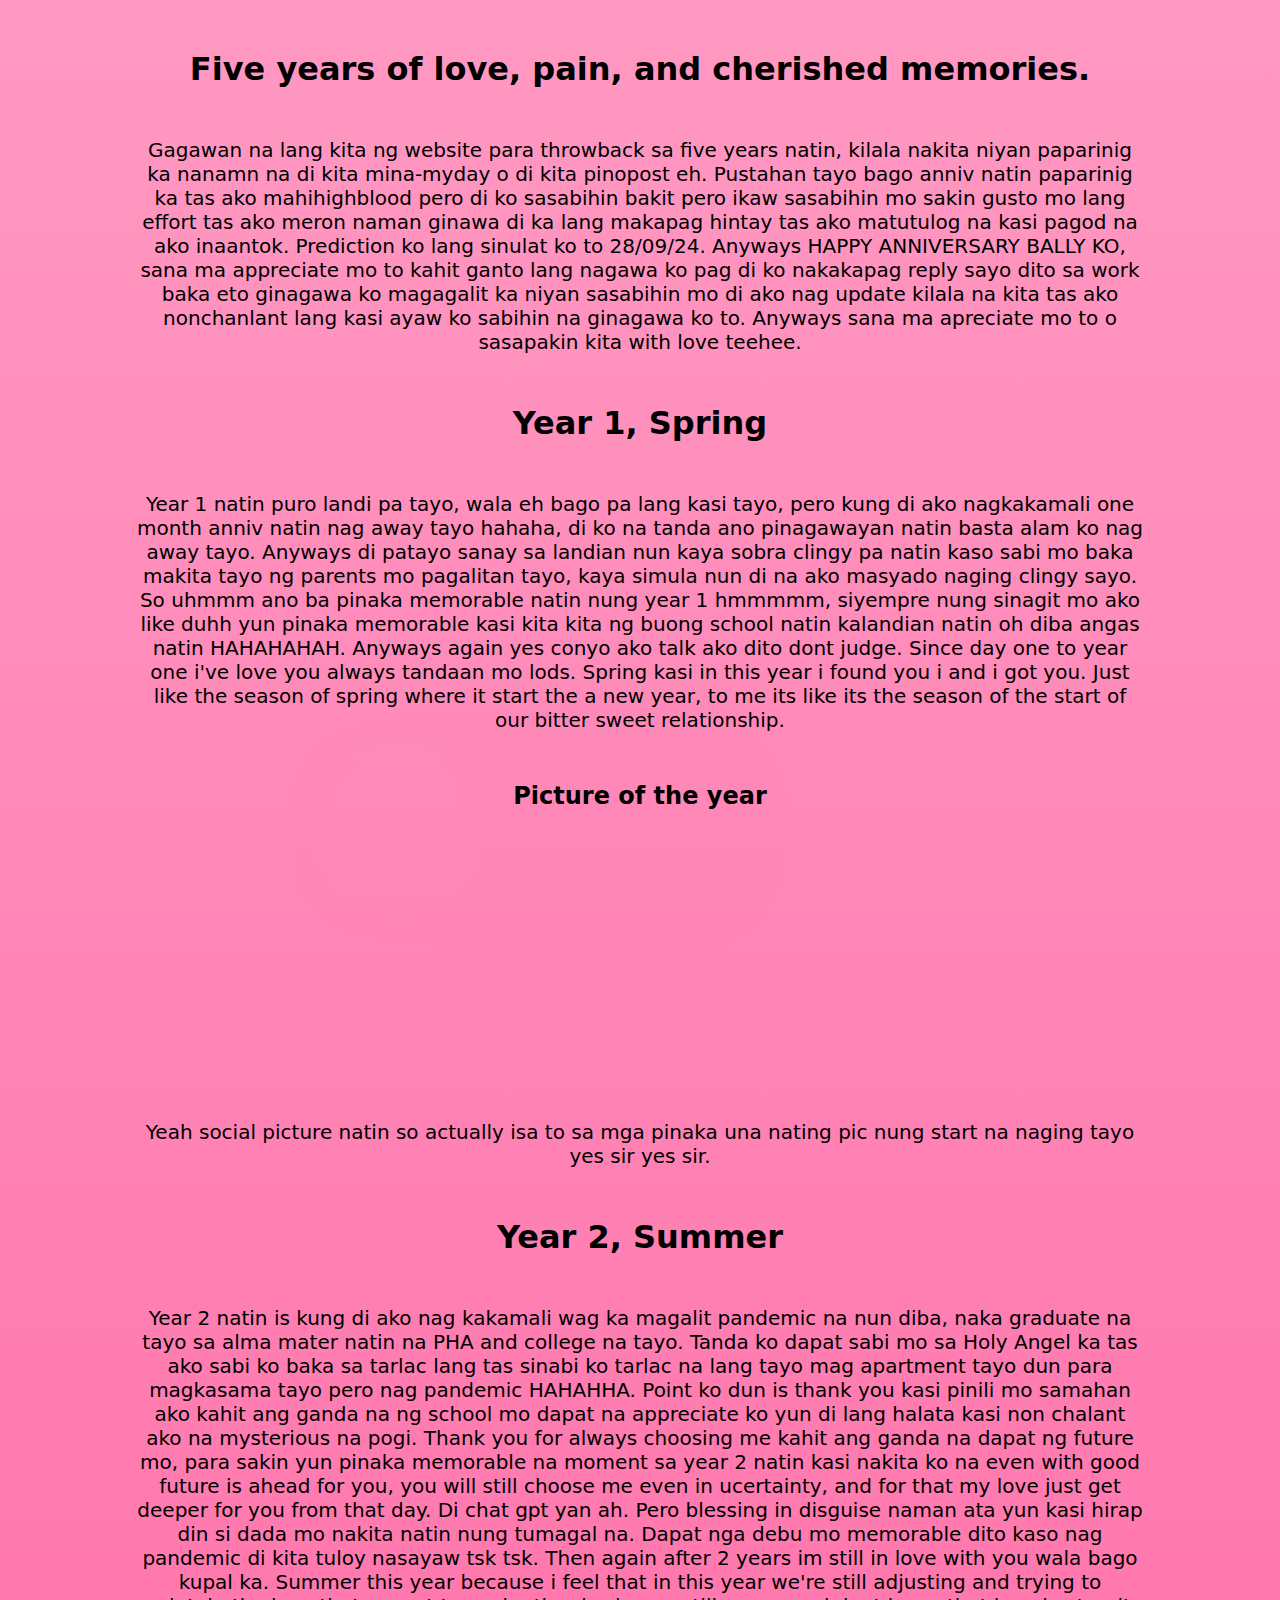
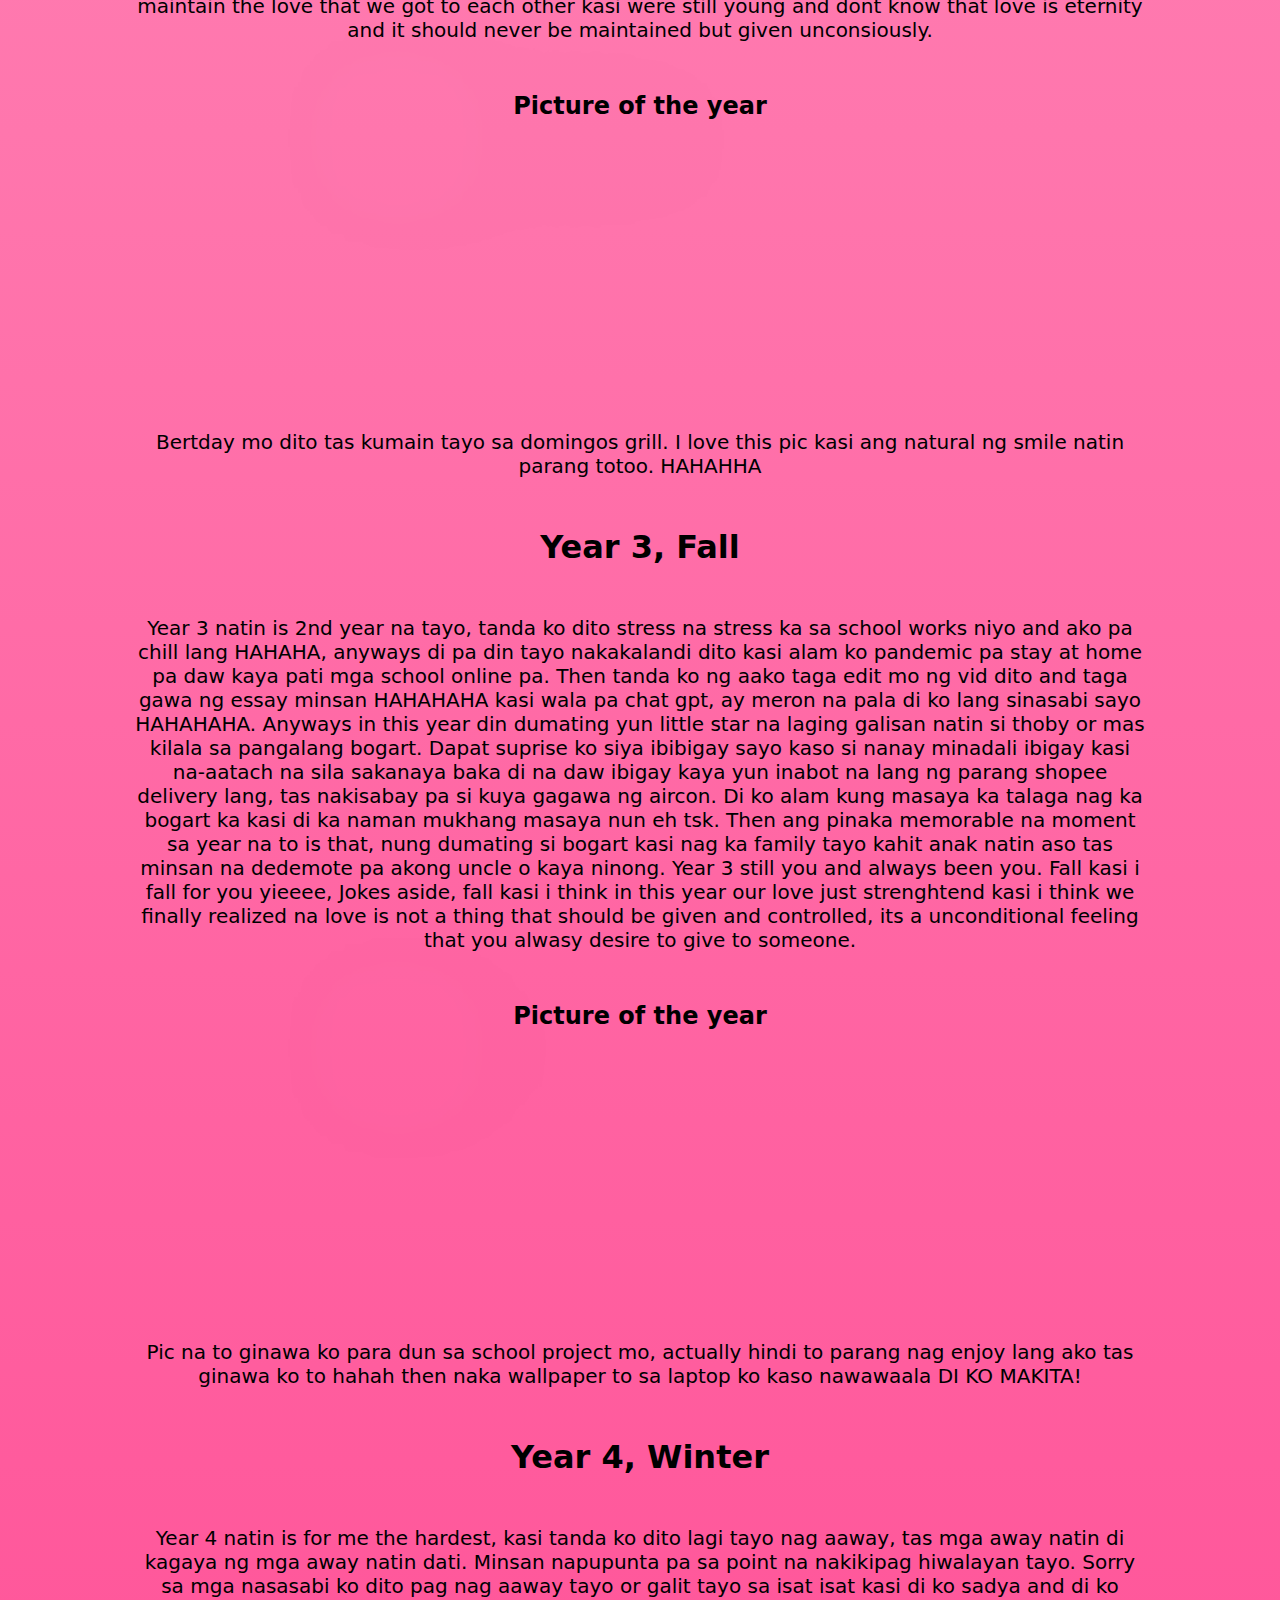
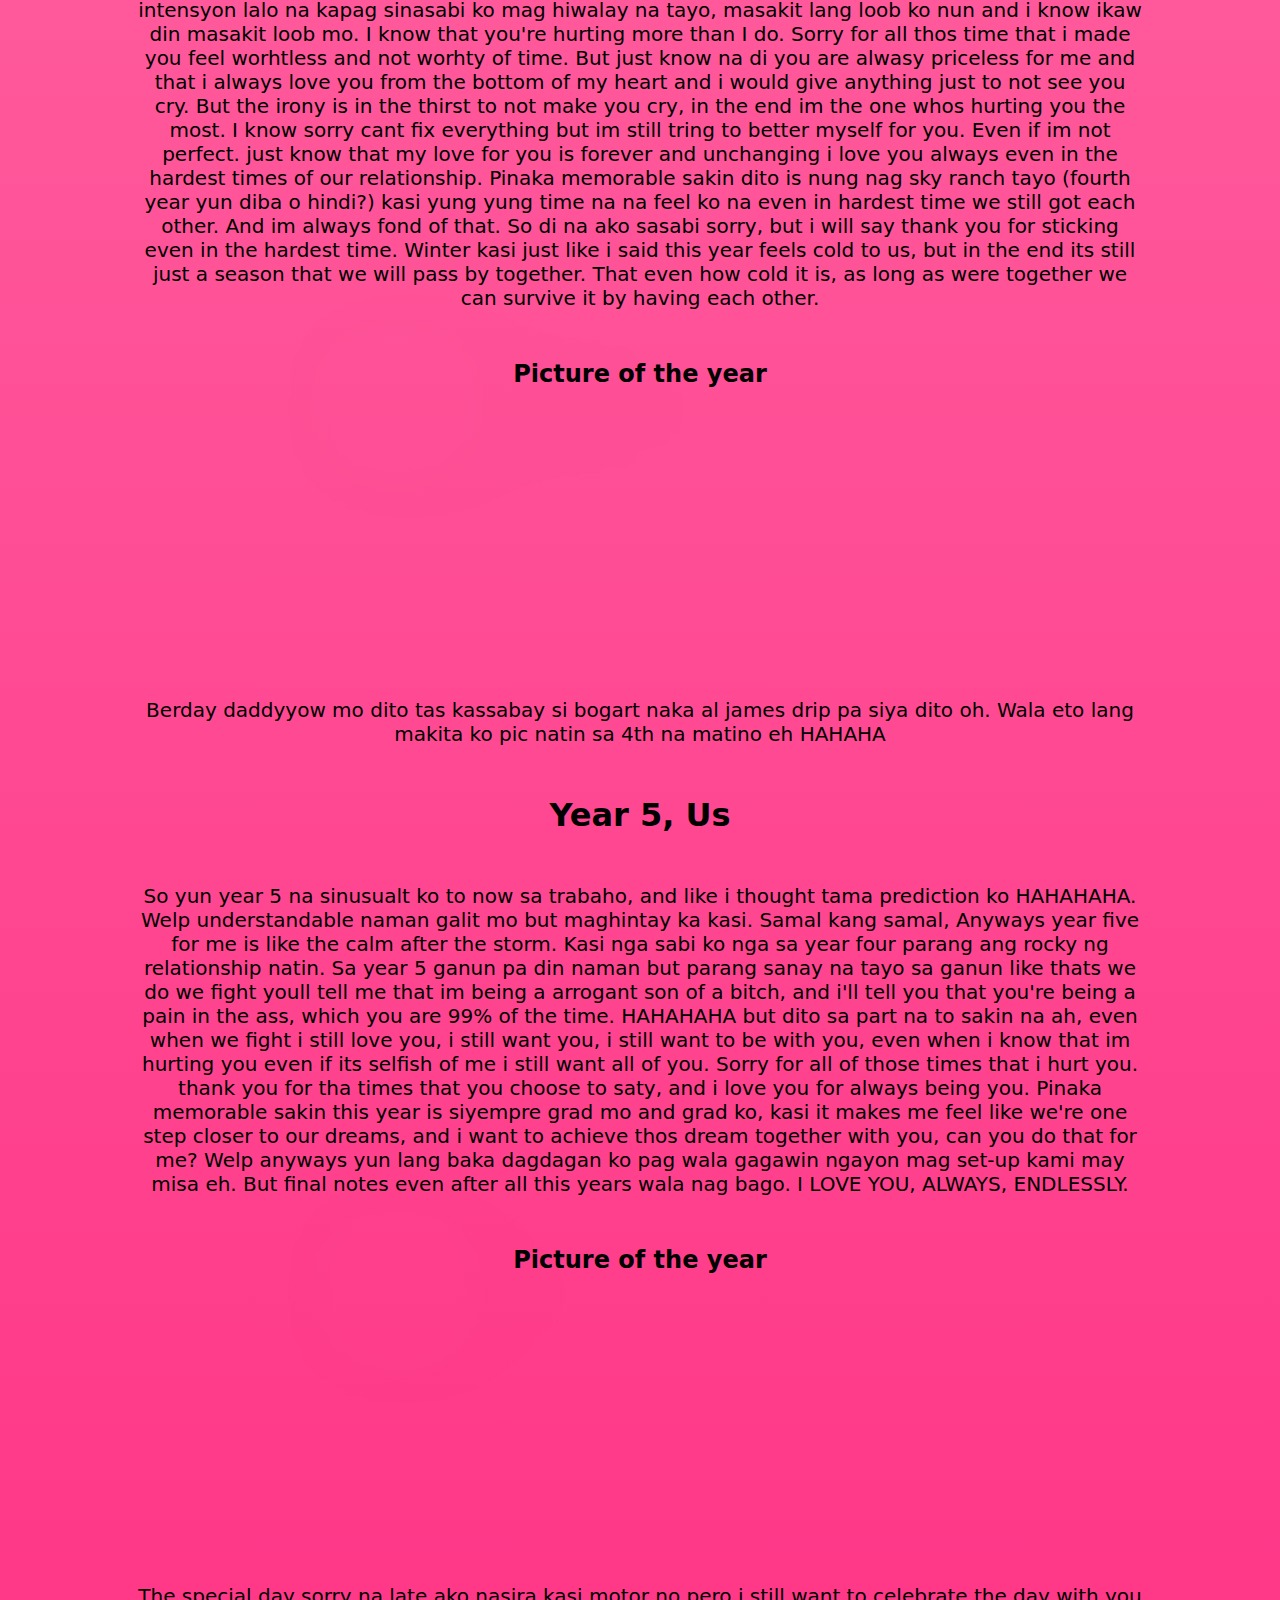
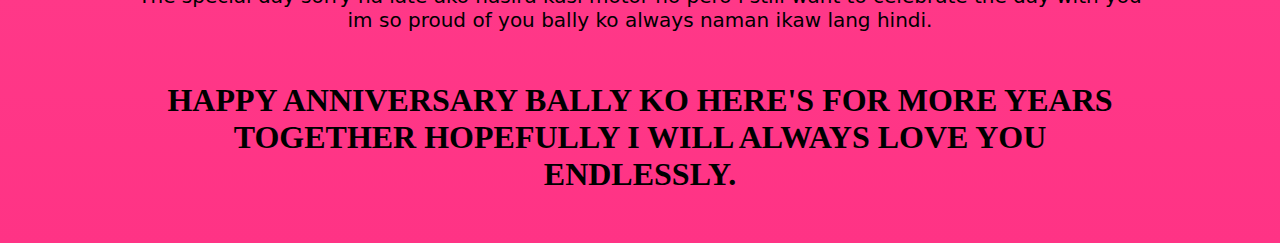
==== index.html @ c2791767 "Add files via upload" ====
<!DOCTYPE html>
<html lang="en">
<head>
    <meta charset="UTF-8">
    <meta name="viewport" content="width=device-width, initial-scale=1.0">
    <title>Styled Heading</title>
    <link href="https://fonts.googleapis.com/css2?family=EB+Garamond:ital,wght@0,400..800;1,400..800&display=swap">
    <link rel="stylesheet" type="text/css" href="styles.css">

</head>
<body>
    <div class="container">
        <h1>Five years of love, pain, and cherished memories.</h1>
        <p>Gagawan na lang kita ng website para throwback sa five years natin, kilala nakita niyan paparinig ka nanamn na di kita mina-myday o di kita 
            pinopost eh. Pustahan tayo bago anniv natin paparinig ka tas ako mahihighblood pero di ko sasabihin bakit pero ikaw sasabihin mo sakin gusto mo lang
            effort tas ako meron naman ginawa di ka lang makapag hintay tas ako matutulog na kasi pagod na ako inaantok. Prediction ko lang sinulat ko to 28/09/24.
            Anyways HAPPY ANNIVERSARY BALLY KO, sana ma appreciate mo to kahit ganto lang nagawa ko pag di ko nakakapag reply sayo dito sa work baka eto ginagawa ko magagalit ka niyan
            sasabihin mo di ako nag update kilala na kita tas ako nonchanlant lang kasi ayaw ko sabihin na ginagawa ko to. Anyways sana ma apreciate mo to o sasapakin kita with love teehee.
        </p>
    </div>
    <div>
        <h1>Year 1, Spring</h1>
        <p>Year 1 natin puro landi pa tayo, wala eh bago pa lang kasi tayo, pero kung di ako nagkakamali 
            one month anniv natin nag away tayo hahaha, di ko na tanda ano pinagawayan natin basta alam ko
            nag away tayo. Anyways di patayo sanay sa landian nun kaya sobra clingy pa natin kaso sabi mo baka
            makita tayo ng parents mo pagalitan tayo, kaya simula nun di na ako masyado naging clingy sayo. So uhmmm
            ano ba pinaka memorable natin nung year 1 hmmmmm, siyempre nung sinagit mo ako like duhh yun pinaka memorable
            kasi kita kita ng buong school natin kalandian natin oh diba angas natin HAHAHAHAH. Anyways again yes conyo ako talk
            ako dito dont judge. Since day one to year one i've love you always tandaan mo lods. Spring kasi in this year i found you i and i got you.
            Just like the season of spring where it start the a new year, to me its like its the season of the start of our bitter sweet relationship.
        </p>
        <h2>Picture of the year</h2>
        <img src="Assets\year1.jpg" alt="The Beginning" width="500" height="300" onclick="this.classList.toggle('clicked')">
        <p>
            Yeah social picture natin so actually isa to sa mga pinaka una nating pic nung start na naging tayo yes sir yes sir.
        </p>
    </div>
    <div>
        <h1>Year 2, Summer</h1>
        <p>
            Year 2 natin is kung di ako nag kakamali wag ka magalit pandemic na nun diba, naka graduate na tayo sa alma mater natin
            na PHA and college na tayo. Tanda ko dapat sabi mo sa Holy Angel ka tas ako sabi ko baka sa tarlac lang tas sinabi ko tarlac na lang
            tayo mag apartment tayo dun para magkasama tayo pero nag pandemic HAHAHHA. Point ko dun is thank you kasi pinili mo samahan ako kahit
            ang ganda na ng school mo dapat na appreciate ko yun di lang halata kasi non chalant ako na mysterious na pogi. Thank you for always choosing me
            kahit ang ganda na dapat ng future mo, para sakin yun pinaka memorable na moment sa year 2 natin kasi nakita ko na even with good future is ahead 
            for you, you will still choose me even in ucertainty, and for that my love just get deeper for you from that day. Di chat gpt yan ah. 
            Pero blessing in disguise naman ata yun kasi hirap din si dada mo nakita natin nung tumagal na. Dapat nga debu mo memorable dito kaso nag pandemic di kita tuloy
            nasayaw tsk tsk. Then again after 2 years im still in love with you wala bago kupal ka. Summer this year because i feel that in this year we're still adjusting
            and trying to maintain the love that we got to each other kasi were still young and dont know that love is eternity and it should never be maintained but given 
            unconsiously.          
        </p>
        <h2>Picture of the year</h2>
        <img src="Assets\year2.jpg" alt="Summer" width="500" height="300" onclick="this.classList.toggle('clicked')">
        <p>
            Bertday mo dito tas kumain tayo sa domingos grill. I love this pic kasi ang natural ng smile natin parang totoo. HAHAHHA
        </p>
    </div>
    <div>
        <h1>Year 3, Fall</h1>
        <p>
            Year 3 natin is 2nd year na tayo, tanda ko dito stress na stress ka sa school works niyo and ako pa chill lang HAHAHA, anyways di pa din tayo nakakalandi dito kasi
            alam ko pandemic pa stay at home pa daw kaya pati mga school online pa. Then tanda ko ng aako taga edit mo ng vid dito and taga gawa ng essay minsan HAHAHAHA kasi wala pa
            chat gpt, ay meron na pala di ko lang sinasabi sayo HAHAHAHA. Anyways in this year din dumating yun little star na laging galisan natin si thoby or mas kilala sa pangalang 
            bogart. Dapat suprise ko siya ibibigay sayo kaso si nanay minadali ibigay kasi na-aatach na sila sakanaya baka di na daw ibigay kaya yun inabot na lang ng parang shopee
            delivery lang, tas nakisabay pa si kuya gagawa ng aircon. Di ko alam kung masaya ka talaga nag ka bogart ka kasi di ka naman mukhang masaya nun eh tsk. Then ang pinaka memorable
            na moment sa year na to is that, nung dumating si bogart kasi nag ka family tayo kahit anak natin aso tas minsan na dedemote pa akong uncle o kaya ninong. Year 3 still you 
            and always been you. Fall kasi i fall for you yieeee, Jokes aside, fall kasi i think in this year our love just strenghtend kasi i think we finally realized na love is not 
            a thing that should be given and controlled, its a unconditional feeling that you alwasy desire to give to someone. 
        </p>
        <h2>Picture of the year</h2>
        <img src="Assets\year3.jpg" alt="Fall" width="500" height="300" onclick="this.classList.toggle('clicked')">
        <p>
            Pic na to ginawa ko para dun sa school project mo, actually hindi to parang nag enjoy lang ako tas ginawa ko to hahah  then naka wallpaper to sa laptop ko kaso nawawaala DI KO MAKITA!
        </p>
    </div>
    <div>
        <h1>Year 4, Winter</h1>
        <p>
            Year 4 natin is for me the hardest, kasi tanda ko dito lagi tayo nag aaway, tas mga away natin di kagaya ng mga away natin dati. Minsan napupunta pa sa point na nakikipag hiwalayan
            tayo. Sorry sa mga nasasabi ko dito pag nag aaway tayo or galit tayo sa isat isat kasi di ko sadya and di ko intensyon lalo na kapag sinasabi ko mag hiwalay na tayo, masakit lang loob
            ko nun and i know ikaw din masakit loob mo. I know that you're hurting more than I do. Sorry for all thos time that i made you feel worhtless and not worhty of time. But just know 
            na di you are alwasy priceless for me and that i always love you from the bottom of my heart and i would give anything just to not see you cry. But the irony is in the thirst to 
            not make you cry, in the end im the one whos hurting you the most. I know sorry cant fix everything but im still tring to better myself for you. Even if im not perfect. just know that
            my love for you is forever and unchanging i love you always even in the hardest times of our relationship. Pinaka memorable sakin dito is nung nag sky ranch tayo (fourth year yun diba o hindi?)
            kasi yung yung time na na feel ko na even in hardest time we still got each other. And im always fond of that. So di na ako sasabi sorry, but i will say thank you for sticking even in the hardest
            time. Winter kasi just like i said this year feels cold to us, but in the end its still just a season that we will pass by together. That even how cold it is, as long as were together
            we can survive it by having each other.
        </p>
        <h2>Picture of the year</h2>
        <img src="Assets\year4.jpg" alt="Winter" width="500" height="300" onclick="this.classList.toggle('clicked')">
        <P>
            Berday daddyyow mo dito tas kassabay si bogart naka al james drip pa siya dito oh. Wala eto lang makita ko pic natin sa 4th na matino eh HAHAHA
        </P>
    </div>
    <div>
        <h1>Year 5, Us</h1>
        <p>
            So yun year 5 na sinusualt ko to now sa trabaho, and like i thought tama prediction ko HAHAHAHA. Welp understandable naman galit mo but maghintay ka kasi. Samal kang samal, Anyways
            year five for me is like the calm after the storm. Kasi nga sabi ko nga sa year four parang ang rocky ng relationship natin. Sa year 5 ganun pa din naman but parang sanay na tayo sa ganun
            like thats we do we fight youll tell me that im being a arrogant son of a bitch, and i'll tell you that you're being a pain in the ass, which you are 99% of the time. HAHAHAHA
            but dito sa part na to sakin na ah, even when we fight i still love you, i still want you, i still want to be with you, even when i know that im hurting you even if its selfish of me
            i still want all of you. Sorry for all of those times that i hurt you. thank you for tha times that you choose to saty, and i love you for always being you. Pinaka memorable sakin this year
            is siyempre grad mo and grad ko, kasi it makes me feel like we're one step closer to our dreams, and i want to achieve thos dream together with you, can you do that for me? Welp anyways yun lang baka dagdagan
            ko pag wala gagawin ngayon mag set-up kami may misa eh. But final notes even after all this years wala nag bago. I LOVE YOU, ALWAYS, ENDLESSLY.
        </p>
        <h2>Picture of the year</h2>
        <img src="Assets\year5.jpg" alt="Start" width="500" height="300" onclick="this.classList.toggle('clicked')">
        <p>
            The special day sorry na late ako nasira kasi motor no pero i still want to celebrate the day with you im so proud of you bally ko always naman ikaw lang hindi.
        </p>
    </div>
    <div>
        <h1 id="last-h1">HAPPY ANNIVERSARY BALLY KO HERE'S FOR MORE YEARS TOGETHER HOPEFULLY I WILL ALWAYS LOVE YOU ENDLESSLY.</h1>
    </div>
</body>
</html>
---- styles.css ----
/* Add a blur effect to the images initially */
img {
    object-fit: contain;
    filter: blur(100px);
    transition: filter 0.5s;
}

/* Remove the blur effect when the image is clicked */
img.clicked {
    filter: none;
}

body {
    text-align: center;
    background-image: linear-gradient(to bottom, #ff99c2, #ff3385 );
}

img {
    display: block;
    margin: 0 auto;
    filter: blur(100px);
    transition: filter 0.5s;
}

img.clicked {
    filter: none;
}

h1, h2 {
    margin: 0 auto;
    width: 80%;
    font-family: system-ui, -apple-system, BlinkMacSystemFont, 'Segoe UI', Roboto, Oxygen, Ubuntu, Cantarell, 'Open Sans', 'Helvetica Neue', sans-serif;
}

p {
    margin: 0 auto;
    width: 80%;
    font-size: 20px;
    font-family: system-ui, -apple-system, BlinkMacSystemFont, 'Segoe UI', Roboto, Oxygen, Ubuntu, Cantarell, 'Open Sans', 'Helvetica Neue', sans-serif;
}

h1 {
    margin-top: 50px;
    margin-bottom: 50px;
}

h2 {
    margin-top: 50px;
    margin-bottom: 10px;
}

#last-h1 {
    font-family: "EB Garamond", serif;
}
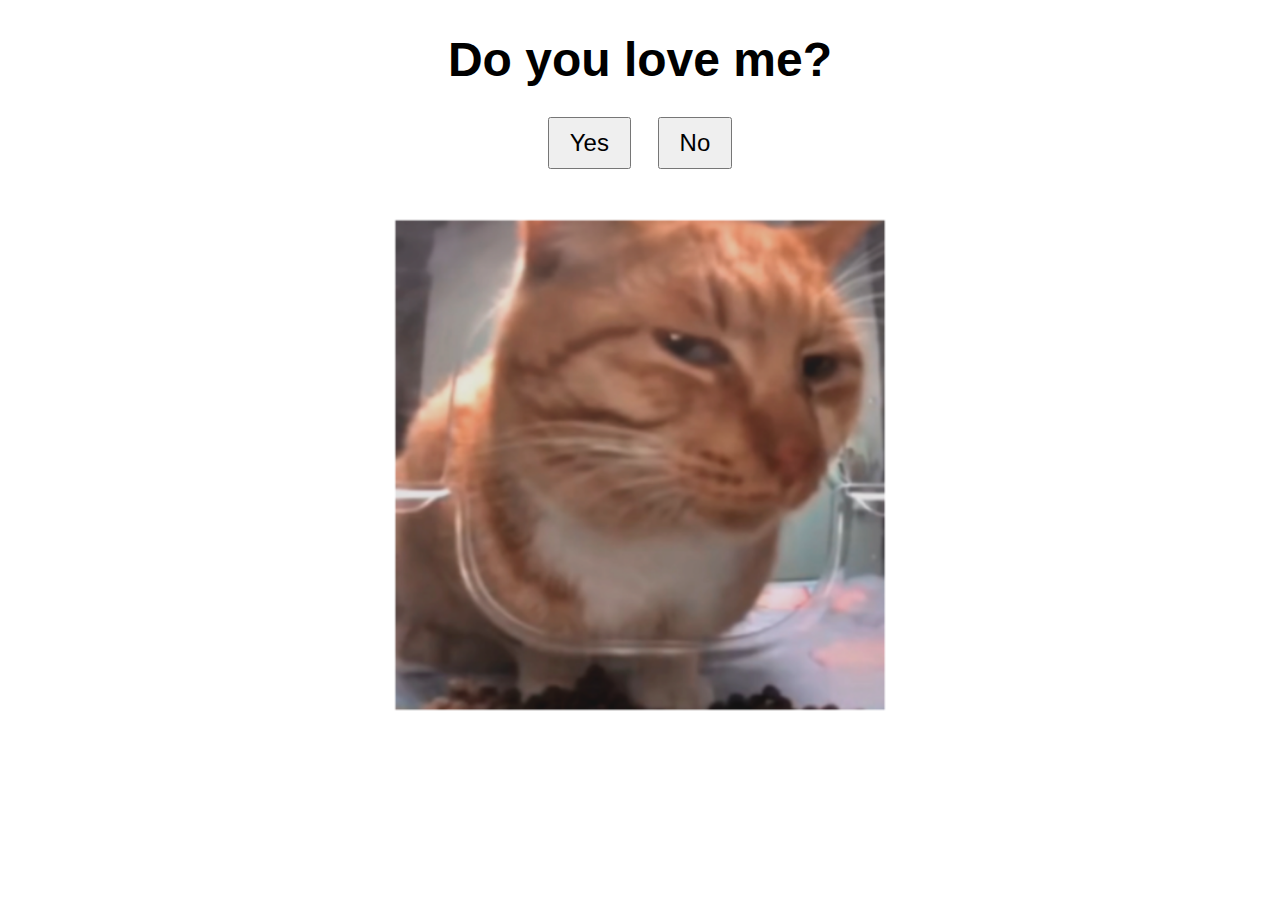
==== commit 6a4313e6: "Update and rename first.html to index.html" ====
--- a/index.html
+++ b/index.html
@@ -3,114 +3,72 @@
 <head>
     <meta charset="UTF-8">
     <meta name="viewport" content="width=device-width, initial-scale=1.0">
-    <title>Styled Heading</title>
-    <link href="https://fonts.googleapis.com/css2?family=EB+Garamond:ital,wght@0,400..800;1,400..800&display=swap">
-    <link rel="stylesheet" type="text/css" href="styles.css">
-
+    <title>Question Page</title>
+    <style>
+        body {
+            text-align: center;
+            font-size: 24px;
+            font-family: Arial, sans-serif;
+        }
+        
+        h1 {
+            font-size: 48px;
+            margin-bottom: 20px;
+        }
+        
+        button {
+            font-size: 24px;
+            padding: 10px 20px;
+            margin: 10px;
+        }
+        
+        #really-counter {
+            font-size: 36px;
+            margin-top: 20px;
+        }
+        
+        #image-container {
+            width: 1000px;
+            height: 500px;
+            margin: 0 auto;
+        }
+        
+        #image-container img {
+            width: 100%;
+            height: 100%;
+            object-fit: contain;
+        }
+    </style>
 </head>
 <body>
-    <div class="container">
-        <h1>Five years of love, pain, and cherished memories.</h1>
-        <p>Gagawan na lang kita ng website para throwback sa five years natin, kilala nakita niyan paparinig ka nanamn na di kita mina-myday o di kita 
-            pinopost eh. Pustahan tayo bago anniv natin paparinig ka tas ako mahihighblood pero di ko sasabihin bakit pero ikaw sasabihin mo sakin gusto mo lang
-            effort tas ako meron naman ginawa di ka lang makapag hintay tas ako matutulog na kasi pagod na ako inaantok. Prediction ko lang sinulat ko to 28/09/24.
-            Anyways HAPPY ANNIVERSARY BALLY KO, sana ma appreciate mo to kahit ganto lang nagawa ko pag di ko nakakapag reply sayo dito sa work baka eto ginagawa ko magagalit ka niyan
-            sasabihin mo di ako nag update kilala na kita tas ako nonchanlant lang kasi ayaw ko sabihin na ginagawa ko to. Anyways sana ma apreciate mo to o sasapakin kita with love teehee.
-        </p>
+    <h1>Do you love me?</h1>
+    <button id="yes-button">Yes</button>
+    <button id="no-button">No</button>
+    <p id="really-counter"></p>
+    <div id="image-container">
+        <img src="Assets\maha.png" alt="Start">
     </div>
-    <div>
-        <h1>Year 1, Spring</h1>
-        <p>Year 1 natin puro landi pa tayo, wala eh bago pa lang kasi tayo, pero kung di ako nagkakamali 
-            one month anniv natin nag away tayo hahaha, di ko na tanda ano pinagawayan natin basta alam ko
-            nag away tayo. Anyways di patayo sanay sa landian nun kaya sobra clingy pa natin kaso sabi mo baka
-            makita tayo ng parents mo pagalitan tayo, kaya simula nun di na ako masyado naging clingy sayo. So uhmmm
-            ano ba pinaka memorable natin nung year 1 hmmmmm, siyempre nung sinagit mo ako like duhh yun pinaka memorable
-            kasi kita kita ng buong school natin kalandian natin oh diba angas natin HAHAHAHAH. Anyways again yes conyo ako talk
-            ako dito dont judge. Since day one to year one i've love you always tandaan mo lods. Spring kasi in this year i found you i and i got you.
-            Just like the season of spring where it start the a new year, to me its like its the season of the start of our bitter sweet relationship.
-        </p>
-        <h2>Picture of the year</h2>
-        <img src="Assets\year1.jpg" alt="The Beginning" width="500" height="300" onclick="this.classList.toggle('clicked')">
-        <p>
-            Yeah social picture natin so actually isa to sa mga pinaka una nating pic nung start na naging tayo yes sir yes sir.
-        </p>
-    </div>
-    <div>
-        <h1>Year 2, Summer</h1>
-        <p>
-            Year 2 natin is kung di ako nag kakamali wag ka magalit pandemic na nun diba, naka graduate na tayo sa alma mater natin
-            na PHA and college na tayo. Tanda ko dapat sabi mo sa Holy Angel ka tas ako sabi ko baka sa tarlac lang tas sinabi ko tarlac na lang
-            tayo mag apartment tayo dun para magkasama tayo pero nag pandemic HAHAHHA. Point ko dun is thank you kasi pinili mo samahan ako kahit
-            ang ganda na ng school mo dapat na appreciate ko yun di lang halata kasi non chalant ako na mysterious na pogi. Thank you for always choosing me
-            kahit ang ganda na dapat ng future mo, para sakin yun pinaka memorable na moment sa year 2 natin kasi nakita ko na even with good future is ahead 
-            for you, you will still choose me even in ucertainty, and for that my love just get deeper for you from that day. Di chat gpt yan ah. 
-            Pero blessing in disguise naman ata yun kasi hirap din si dada mo nakita natin nung tumagal na. Dapat nga debu mo memorable dito kaso nag pandemic di kita tuloy
-            nasayaw tsk tsk. Then again after 2 years im still in love with you wala bago kupal ka. Summer this year because i feel that in this year we're still adjusting
-            and trying to maintain the love that we got to each other kasi were still young and dont know that love is eternity and it should never be maintained but given 
-            unconsiously.          
-        </p>
-        <h2>Picture of the year</h2>
-        <img src="Assets\year2.jpg" alt="Summer" width="500" height="300" onclick="this.classList.toggle('clicked')">
-        <p>
-            Bertday mo dito tas kumain tayo sa domingos grill. I love this pic kasi ang natural ng smile natin parang totoo. HAHAHHA
-        </p>
-    </div>
-    <div>
-        <h1>Year 3, Fall</h1>
-        <p>
-            Year 3 natin is 2nd year na tayo, tanda ko dito stress na stress ka sa school works niyo and ako pa chill lang HAHAHA, anyways di pa din tayo nakakalandi dito kasi
-            alam ko pandemic pa stay at home pa daw kaya pati mga school online pa. Then tanda ko ng aako taga edit mo ng vid dito and taga gawa ng essay minsan HAHAHAHA kasi wala pa
-            chat gpt, ay meron na pala di ko lang sinasabi sayo HAHAHAHA. Anyways in this year din dumating yun little star na laging galisan natin si thoby or mas kilala sa pangalang 
-            bogart. Dapat suprise ko siya ibibigay sayo kaso si nanay minadali ibigay kasi na-aatach na sila sakanaya baka di na daw ibigay kaya yun inabot na lang ng parang shopee
-            delivery lang, tas nakisabay pa si kuya gagawa ng aircon. Di ko alam kung masaya ka talaga nag ka bogart ka kasi di ka naman mukhang masaya nun eh tsk. Then ang pinaka memorable
-            na moment sa year na to is that, nung dumating si bogart kasi nag ka family tayo kahit anak natin aso tas minsan na dedemote pa akong uncle o kaya ninong. Year 3 still you 
-            and always been you. Fall kasi i fall for you yieeee, Jokes aside, fall kasi i think in this year our love just strenghtend kasi i think we finally realized na love is not 
-            a thing that should be given and controlled, its a unconditional feeling that you alwasy desire to give to someone. 
-        </p>
-        <h2>Picture of the year</h2>
-        <img src="Assets\year3.jpg" alt="Fall" width="500" height="300" onclick="this.classList.toggle('clicked')">
-        <p>
-            Pic na to ginawa ko para dun sa school project mo, actually hindi to parang nag enjoy lang ako tas ginawa ko to hahah  then naka wallpaper to sa laptop ko kaso nawawaala DI KO MAKITA!
-        </p>
-    </div>
-    <div>
-        <h1>Year 4, Winter</h1>
-        <p>
-            Year 4 natin is for me the hardest, kasi tanda ko dito lagi tayo nag aaway, tas mga away natin di kagaya ng mga away natin dati. Minsan napupunta pa sa point na nakikipag hiwalayan
-            tayo. Sorry sa mga nasasabi ko dito pag nag aaway tayo or galit tayo sa isat isat kasi di ko sadya and di ko intensyon lalo na kapag sinasabi ko mag hiwalay na tayo, masakit lang loob
-            ko nun and i know ikaw din masakit loob mo. I know that you're hurting more than I do. Sorry for all thos time that i made you feel worhtless and not worhty of time. But just know 
-            na di you are alwasy priceless for me and that i always love you from the bottom of my heart and i would give anything just to not see you cry. But the irony is in the thirst to 
-            not make you cry, in the end im the one whos hurting you the most. I know sorry cant fix everything but im still tring to better myself for you. Even if im not perfect. just know that
-            my love for you is forever and unchanging i love you always even in the hardest times of our relationship. Pinaka memorable sakin dito is nung nag sky ranch tayo (fourth year yun diba o hindi?)
-            kasi yung yung time na na feel ko na even in hardest time we still got each other. And im always fond of that. So di na ako sasabi sorry, but i will say thank you for sticking even in the hardest
-            time. Winter kasi just like i said this year feels cold to us, but in the end its still just a season that we will pass by together. That even how cold it is, as long as were together
-            we can survive it by having each other.
-        </p>
-        <h2>Picture of the year</h2>
-        <img src="Assets\year4.jpg" alt="Winter" width="500" height="300" onclick="this.classList.toggle('clicked')">
-        <P>
-            Berday daddyyow mo dito tas kassabay si bogart naka al james drip pa siya dito oh. Wala eto lang makita ko pic natin sa 4th na matino eh HAHAHA
-        </P>
-    </div>
-    <div>
-        <h1>Year 5, Us</h1>
-        <p>
-            So yun year 5 na sinusualt ko to now sa trabaho, and like i thought tama prediction ko HAHAHAHA. Welp understandable naman galit mo but maghintay ka kasi. Samal kang samal, Anyways
-            year five for me is like the calm after the storm. Kasi nga sabi ko nga sa year four parang ang rocky ng relationship natin. Sa year 5 ganun pa din naman but parang sanay na tayo sa ganun
-            like thats we do we fight youll tell me that im being a arrogant son of a bitch, and i'll tell you that you're being a pain in the ass, which you are 99% of the time. HAHAHAHA
-            but dito sa part na to sakin na ah, even when we fight i still love you, i still want you, i still want to be with you, even when i know that im hurting you even if its selfish of me
-            i still want all of you. Sorry for all of those times that i hurt you. thank you for tha times that you choose to saty, and i love you for always being you. Pinaka memorable sakin this year
-            is siyempre grad mo and grad ko, kasi it makes me feel like we're one step closer to our dreams, and i want to achieve thos dream together with you, can you do that for me? Welp anyways yun lang baka dagdagan
-            ko pag wala gagawin ngayon mag set-up kami may misa eh. But final notes even after all this years wala nag bago. I LOVE YOU, ALWAYS, ENDLESSLY.
-        </p>
-        <h2>Picture of the year</h2>
-        <img src="Assets\year5.jpg" alt="Start" width="500" height="300" onclick="this.classList.toggle('clicked')">
-        <p>
-            The special day sorry na late ako nasira kasi motor no pero i still want to celebrate the day with you im so proud of you bally ko always naman ikaw lang hindi.
-        </p>
-    </div>
-    <div>
-        <h1 id="last-h1">HAPPY ANNIVERSARY BALLY KO HERE'S FOR MORE YEARS TOGETHER HOPEFULLY I WILL ALWAYS LOVE YOU ENDLESSLY.</h1>
-    </div>
+    <script>
+        let reallyCounter = 0;
+        const yesButton = document.getElementById("yes-button");
+        const noButton = document.getElementById("no-button");
+        const reallyCounterElement = document.getElementById("really-counter");
+        const imageContainer = document.getElementById("image-container");
+
+        yesButton.addEventListener("click", () => {
+            window.location.href = "second.html";
+        });
+
+        noButton.addEventListener("click", () => {
+            reallyCounter++;
+            reallyCounterElement.textContent = `Really? (x${reallyCounter})`;
+            const image = imageContainer.querySelector("img");
+            if (reallyCounter % 2 === 0) {
+                image.src = "Assets/REALY.jpeg";
+            } else {
+                image.src = "Assets/REALY.jpeg";
+            }
+        });
+    </script>
 </body>
-</html>+</html>
